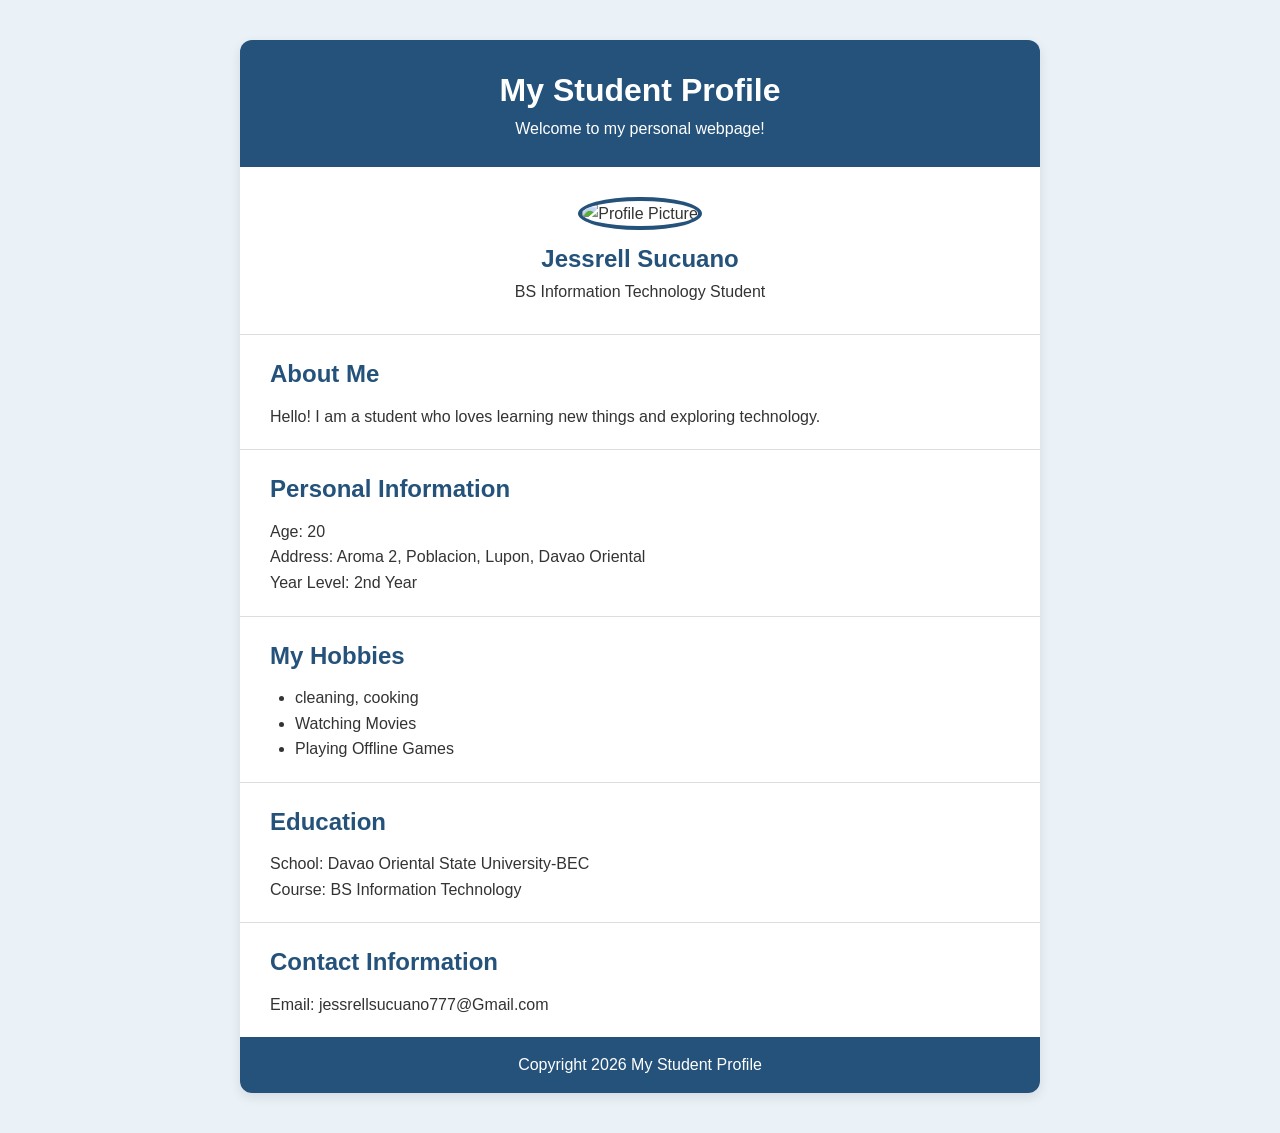
==== Studentprofile/index.html @ 37045879 "Add files via upload" ====
<!DOCTYPE html>
<html lang="en">
<head>
    <meta charset="UTF-8">
    <meta name="viewport" content="width=device-width, initial-scale=1.0">
    <title>My Student Profile</title>
    <link rel="stylesheet" href="style.css">
</head>
<body>

    <div class="profile-container">

        <header>
            <h1>My Student Profile</h1>
            <p>Welcome to my personal webpage!</p>
        </header>

        <section class="profile">
            <img src="https://placehold.co/150x150" alt="Profile Picture">
            <h2>Jessrell Sucuano</h2>
            <p>BS Information Technology Student</p>
        </section>

        <section class="content">
            <h2>About Me</h2>
            <p>Hello! I am a student who loves learning
            new things and exploring technology.</p>
        </section>

        <section class="content">
            <h2>Personal Information</h2>
            <p>Age: 20</p>
            <p>Address: Aroma 2, Poblacion, Lupon, Davao Oriental</p>
            <p>Year Level: 2nd Year</p>
        </section>

        <section class="content">
            <h2>My Hobbies</h2>
            <ul>
                <li>cleaning, cooking</li>
                <li>Watching Movies</li>
                <li>Playing Offline Games</li>
            </ul>
        </section>

        <section class="content">
            <h2>Education</h2>
            <p>School: Davao Oriental State University-BEC</p>
            <p>Course: BS Information Technology</p>
        </section>

        <section class="content">
            <h2>Contact Information</h2>
            <p>Email: jessrellsucuano777@Gmail.com</p>
        </section>

        <footer>
            <p>Copyright 2026 My Student Profile</p>
        </footer>

    </div>

</body>
</html>
---- Studentprofile/style.css ----
* {
    margin: 0;
    padding: 0;
    box-sizing: border-box;
}

body {
    font-family: Arial, sans-serif;
    background-color: #eaf2f8;
    color: #333;
    line-height: 1.6;
}

.profile-container {
    width: 80%;
    max-width: 800px;
    margin: 40px auto;
    background-color: white;
    border-radius: 12px;
    overflow: hidden;
    box-shadow: 0 4px 12px rgba(0,0,0,0.1);
}

header {
    background-color: #24527a;
    color: white;
    text-align: center;
    padding: 25px;
}

.profile {
    text-align: center;
    padding: 30px;
}

.profile img {
    width: 150px;
    height: 150px;
    border-radius: 50%;
    border: 4px solid #24527a;
    object-fit: cover;
}

.profile h2 {
    margin-top: 10px;
    color: #24527a;
}

.content {
    padding: 20px 30px;
    border-top: 1px solid #ddd;
}

.content h2 {
    color: #24527a;
    margin-bottom: 10px;
}

.content ul {
    padding-left: 25px;
}

footer {
    background-color: #24527a;
    color: white;
    text-align: center;
    padding: 15px;
}

@media (max-width: 600px) {
    .profile-container {
        width: 95%;
        margin: 15px auto;
    }
}
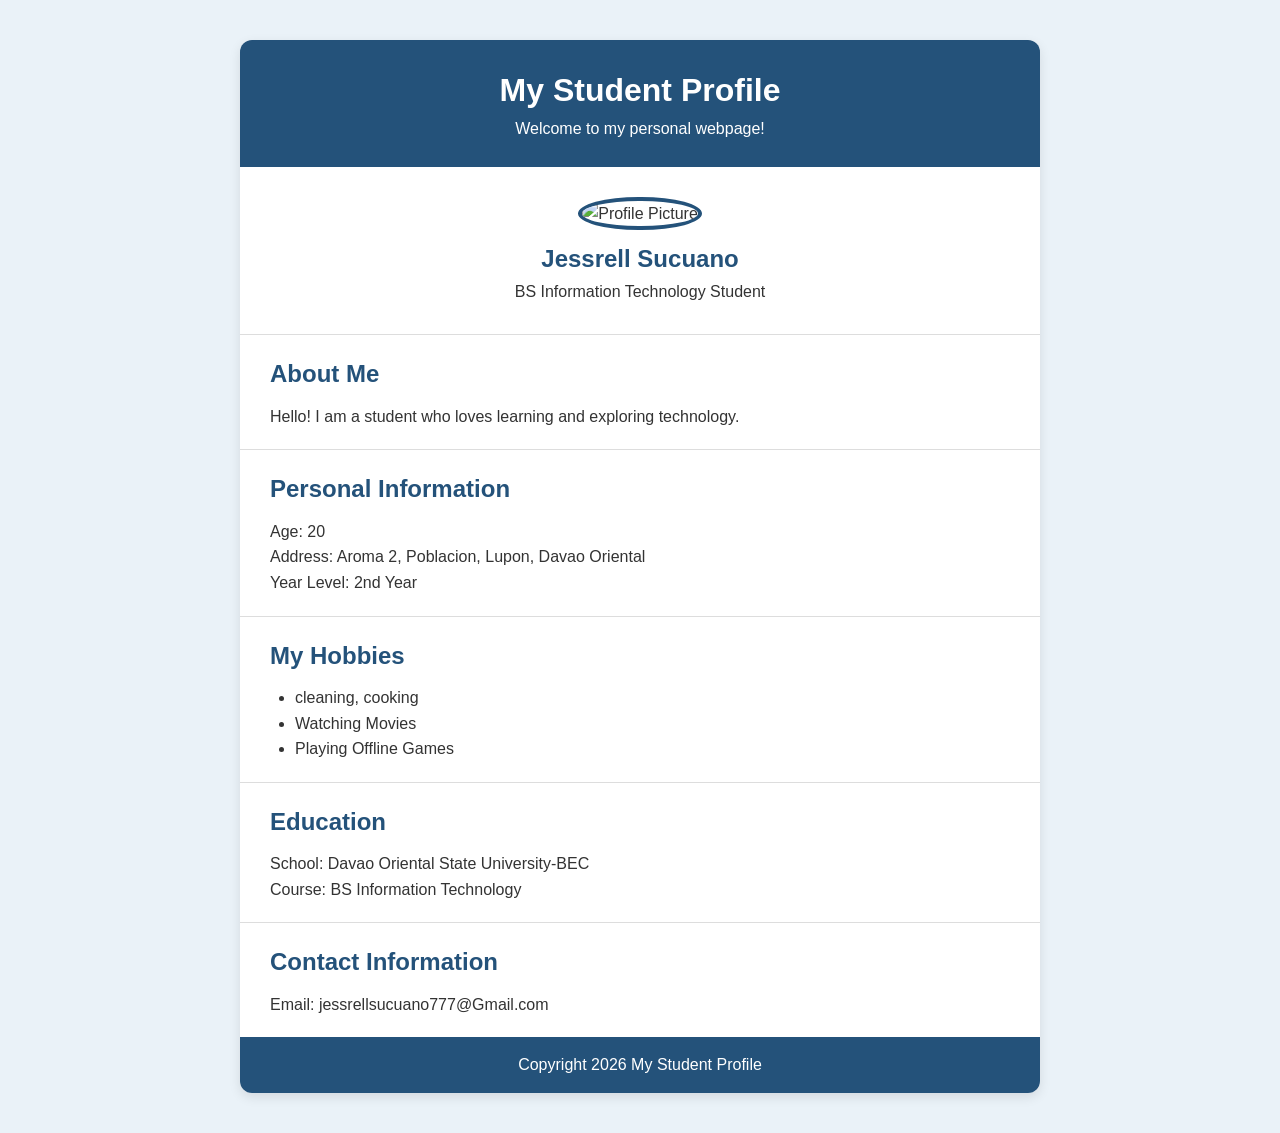
==== commit d8f91778: "Update index.html" ====
--- a/Studentprofile/index.html
+++ b/Studentprofile/index.html
@@ -25,7 +25,7 @@
         <section class="content">
             <h2>About Me</h2>
             <p>Hello! I am a student who loves learning
-            new things and exploring technology.</p>
+            and exploring technology.</p>
         </section>
 
         <section class="content">
